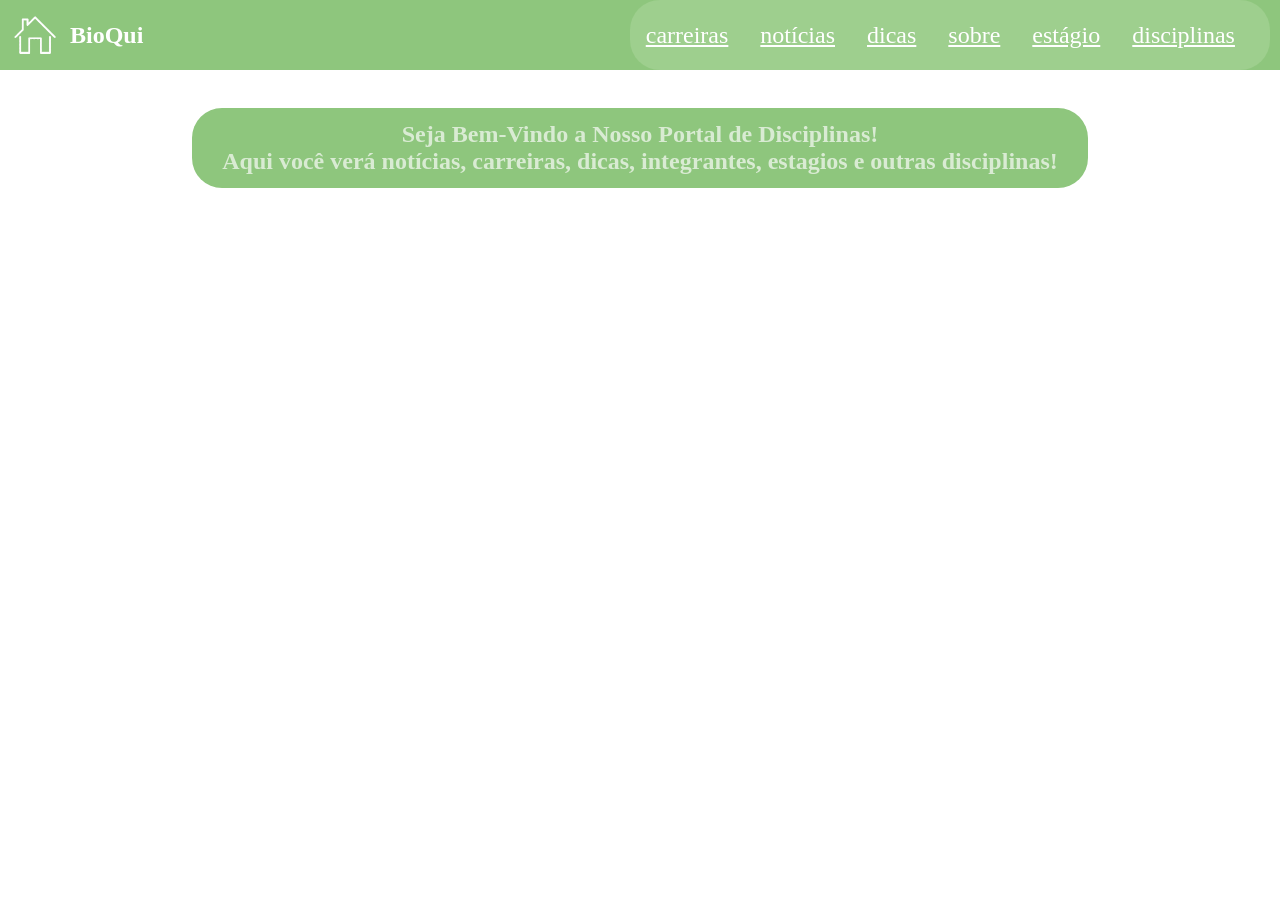
==== index.html @ 7d8a20c1 "feat:inicio dos codigos, (header + pastas organizadas)" ====
<!DOCTYPE html>
<html>
    <head>
        <meta charset="UTF-8"/>
        <title>Início-BioQui</title>
        <link rel="stylesheet" href="./css/style.css"/>
    </head>
    <body>
        <header>
            <section id="logo">
            <img src="./assets/img/inicio-logo.png" alt="logo de casa"/>
            <h1>BioQui</h1>
            </section>
            <section id="outras">
                <a href="./pages/carreiras.html">carreiras</a>
                <a href="./pages/noticias.html">notícias</a>
                <a href="./pages/dicas.html">dicas</a>
                <a href="./pages/sobre.html">sobre</a>
                <a href="./pages/estagio.html">estágio</a>
                <a href="./pages/disciplinas.html">disciplinas</a>

            </section>
        </header>
        <main>
            <section id="bem-vindo">
            <h1>Seja Bem-Vindo a Nosso Portal de Disciplinas!</h1>
            <h2>Aqui você verá notícias, carreiras, dicas, integrantes, estagios e outras disciplinas! </h2>
            </section>
        </main>
    </body>
</html>
---- css/style.css ----
*{
    margin: 0;
    padding:0;
    box-sizing: border-box;
}

header{
    background-color: #8EC67D;
    display:flex;
    flex-wrap:nowrap;
    gap:38%;
    height:70px;
    color:white;
}
header a{
    color: white;
}

#logo{
    display: flex;
    align-items: center;
}

#logo img{
    width:50%;
    height:100%;     
}

#outras{
display:flex;
width:50%;
gap:2rem; 
align-items: center;
background-color: #9ECF8E;
border-radius:30px;
padding: 0 1rem;
font-size: x-large;
}

main{
    background-color:white;
    margin-top: 3%;
}

#bem-vindo{
    color: #D9EBD3;
    background-color:#8EC67D;
    text-align: center;
    width: 70%;
    margin-left:15%;
    border-radius: 30px;
    padding: 1%;
}
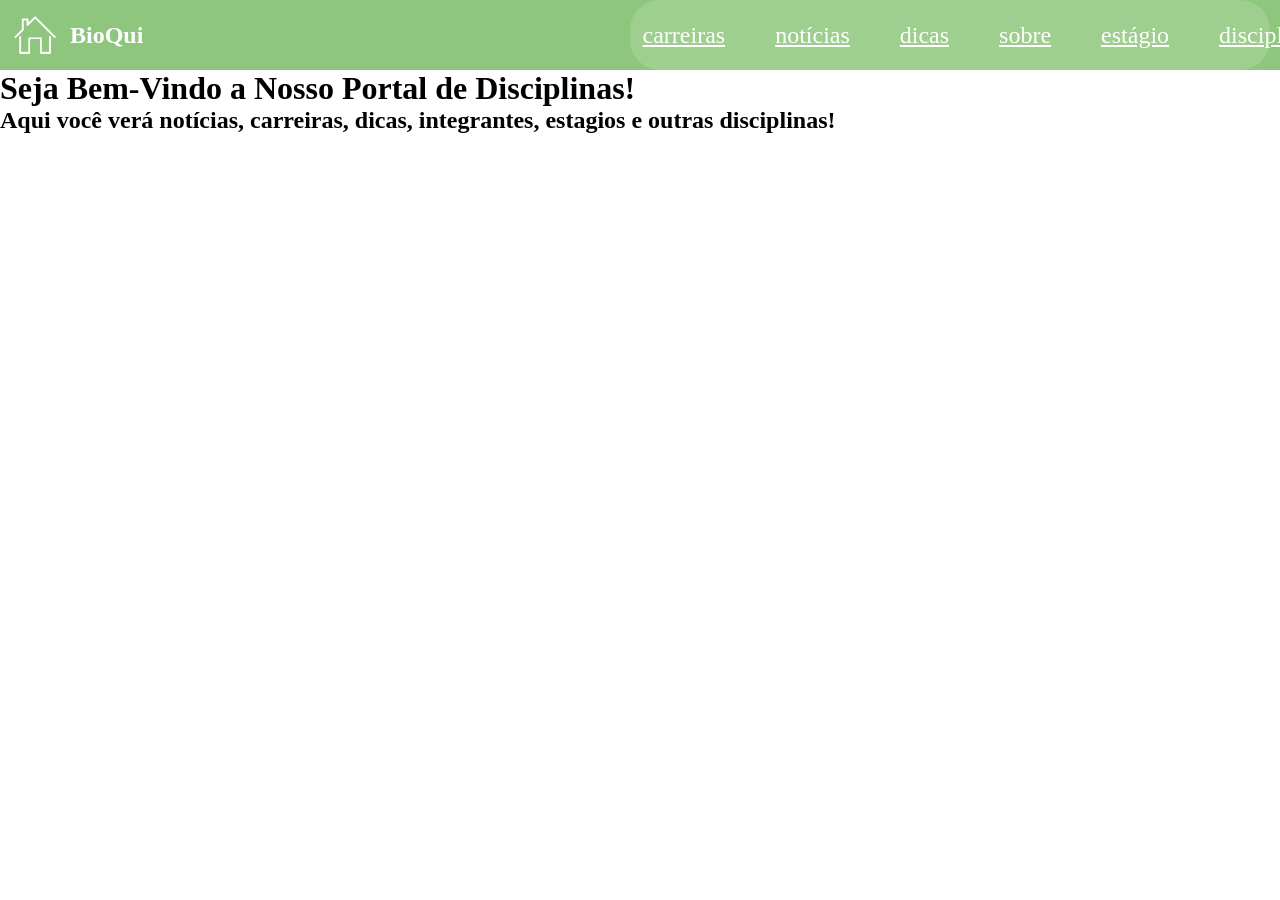
==== commit 80b29b32: "feat: modulos feitos" ====
--- a/index.html
+++ b/index.html
@@ -22,10 +22,8 @@
             </section>
         </header>
         <main>
-            <section id="bem-vindo">
             <h1>Seja Bem-Vindo a Nosso Portal de Disciplinas!</h1>
-            <h2>Aqui você verá notícias, carreiras, dicas, integrantes, estagios e outras disciplinas! </h2>
-            </section>
+            <h2>Aqui você verá notícias, carreiras, dicas, integrantes, estagios e outras disciplinas!</h2>
         </main>
     </body>
 </html>
--- a/css/style.css
+++ b/css/style.css
@@ -9,7 +9,7 @@
     display:flex;
     flex-wrap:nowrap;
     gap:38%;
-    height:70px;
+    height: 70px;
     color:white;
 }
 header a{
@@ -29,25 +29,11 @@
 #outras{
 display:flex;
 width:50%;
-gap:2rem; 
+gap:50px;
 align-items: center;
 background-color: #9ECF8E;
 border-radius:30px;
-padding: 0 1rem;
+padding-left:1%;
+padding-right:1%;
 font-size: x-large;
-}
-
-main{
-    background-color:white;
-    margin-top: 3%;
-}
-
-#bem-vindo{
-    color: #D9EBD3;
-    background-color:#8EC67D;
-    text-align: center;
-    width: 70%;
-    margin-left:15%;
-    border-radius: 30px;
-    padding: 1%;
 }
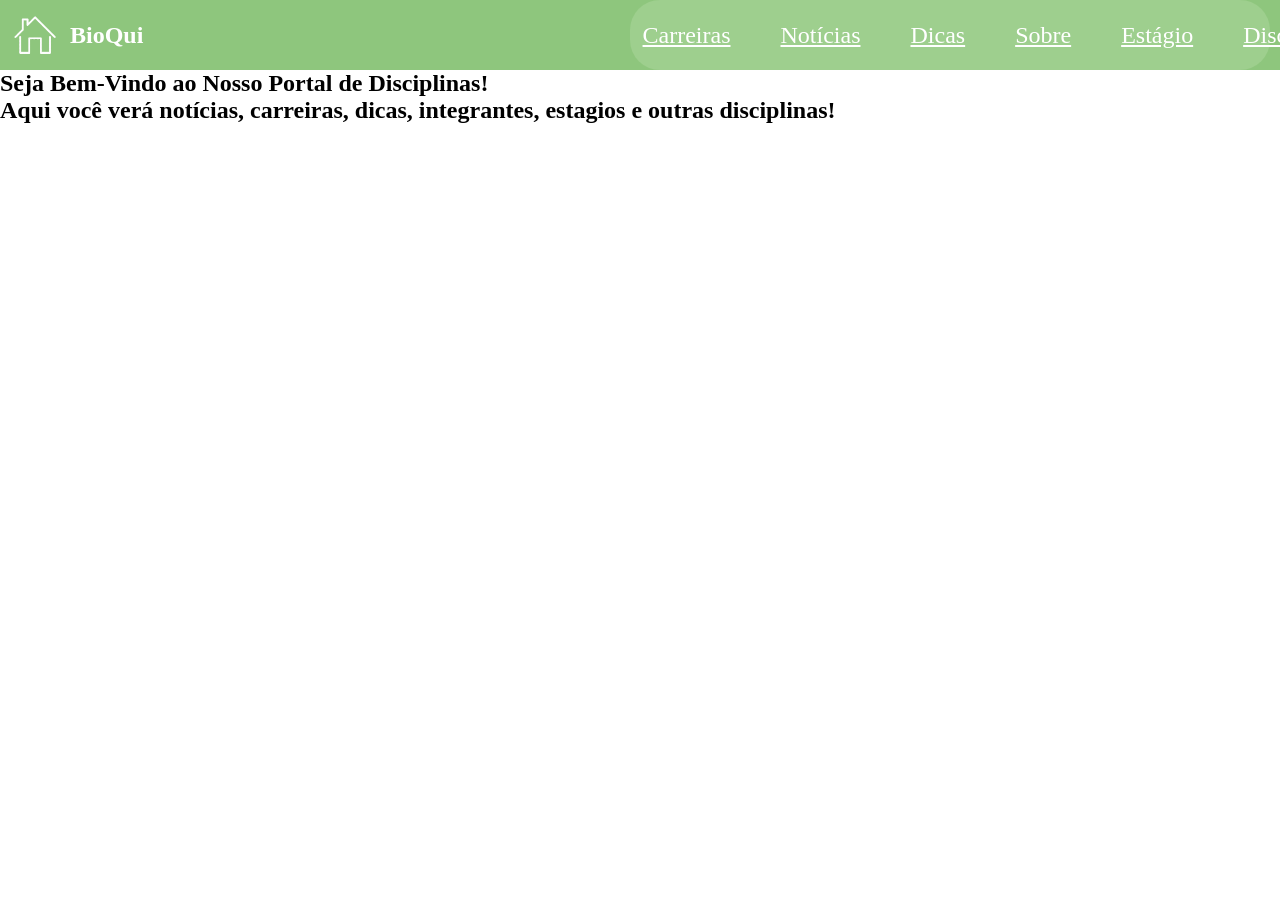
==== commit 557a9665: "feat: faz o sprint05" ====
--- a/index.html
+++ b/index.html
@@ -12,18 +12,20 @@
             <h1>BioQui</h1>
             </section>
             <section id="outras">
-                <a href="./pages/carreiras.html">carreiras</a>
-                <a href="./pages/noticias.html">notícias</a>
-                <a href="./pages/dicas.html">dicas</a>
-                <a href="./pages/sobre.html">sobre</a>
-                <a href="./pages/estagio.html">estágio</a>
-                <a href="./pages/disciplinas.html">disciplinas</a>
+                <a href="./pages/carreiras.html">Carreiras</a>
+                <a href="./pages/noticias.html">Notícias</a>
+                <a href="./pages/dicas.html">Dicas</a>
+                <a href="./pages/sobre.html">Sobre</a>
+                <a href="./pages/estagio.html">Estágio</a>
+                <a href="./pages/disciplinas.html">Disciplinas</a>
 
             </section>
         </header>
         <main>
-            <h1>Seja Bem-Vindo a Nosso Portal de Disciplinas!</h1>
-            <h2>Aqui você verá notícias, carreiras, dicas, integrantes, estagios e outras disciplinas!</h2>
+            <section id="bem-vindo">
+            <h1>Seja Bem-Vindo ao Nosso Portal de Disciplinas!</h1>
+            <h2>Aqui você verá notícias, carreiras, dicas, integrantes, estagios e outras disciplinas! </h2>
+            </section>
         </main>
     </body>
 </html>
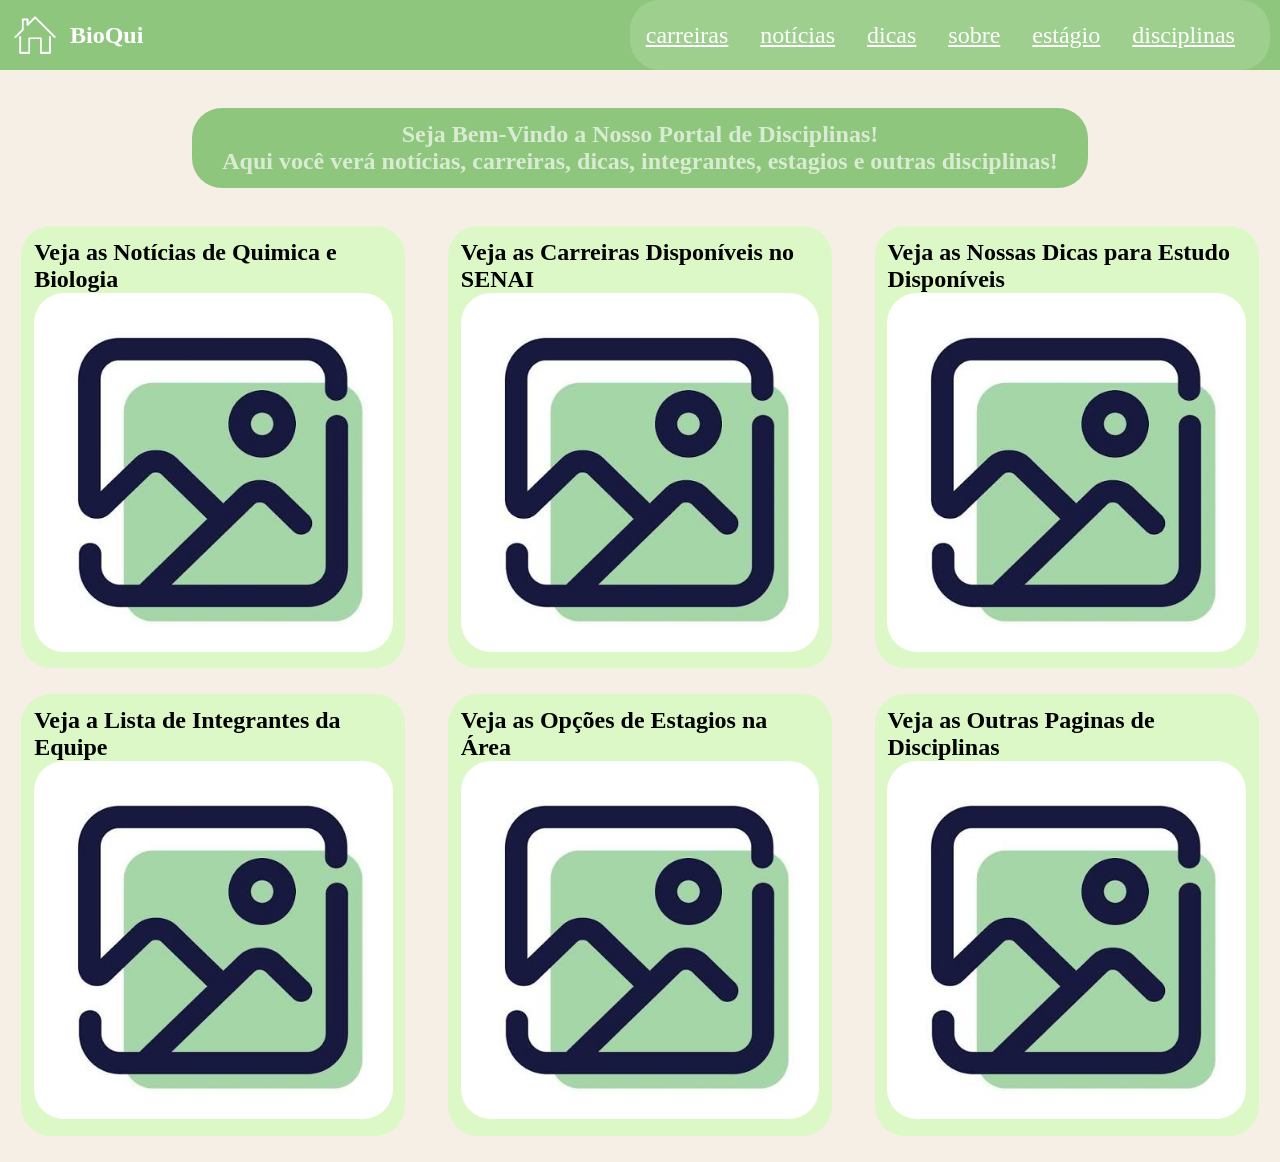
==== commit 52c7a304: "feat: atualização de cores, cards no html e css,placeholder de imagem e links para outras paginas (a" ====
--- a/index.html
+++ b/index.html
@@ -12,19 +12,57 @@
             <h1>BioQui</h1>
             </section>
             <section id="outras">
-                <a href="./pages/carreiras.html">Carreiras</a>
-                <a href="./pages/noticias.html">Notícias</a>
-                <a href="./pages/dicas.html">Dicas</a>
-                <a href="./pages/sobre.html">Sobre</a>
-                <a href="./pages/estagio.html">Estágio</a>
-                <a href="./pages/disciplinas.html">Disciplinas</a>
+                <a href="./pages/carreiras.html">carreiras</a>
+                <a href="./pages/noticias.html">notícias</a>
+                <a href="./pages/dicas.html">dicas</a>
+                <a href="./pages/sobre.html">sobre</a>
+                <a href="./pages/estagio.html">estágio</a>
+                <a href="./pages/disciplinas.html">disciplinas</a>
 
             </section>
         </header>
         <main>
             <section id="bem-vindo">
-            <h1>Seja Bem-Vindo ao Nosso Portal de Disciplinas!</h1>
+            <h1>Seja Bem-Vindo a Nosso Portal de Disciplinas!</h1>
             <h2>Aqui você verá notícias, carreiras, dicas, integrantes, estagios e outras disciplinas! </h2>
+            </section>
+            <section id="portal">
+                <section class="cards">
+                <a href="./pages/exemplo.html">
+                <h2>Veja as Notícias de Quimica e Biologia</h2>
+                <img src="./assets/img/placeholder.png">
+                </a>
+                </section>
+                <section class="cards">
+                <a href="./pages/exemplo.html">
+                <h2>Veja as Carreiras Disponíveis no SENAI</h2>
+                <img src="./assets/img/placeholder.png">
+                </a>
+                </section>
+                <section class="cards">
+                <a href="./pages/exemplo.html">
+                <h2>Veja as Nossas Dicas para Estudo Disponíveis </h2>
+                <img src="./assets/img/placeholder.png">
+                </a>
+                </section>
+                <section class="cards">
+                <a href="./pages/exemplo.html">
+                <h2>Veja a Lista de Integrantes da Equipe</h2>
+                <img src="./assets/img/placeholder.png">
+                </a>
+                </section>
+                <section class="cards">
+                <a href="./pages/exemplo.html">
+                <h2>Veja as Opções de Estagios na Área</h2>
+                <img src="./assets/img/placeholder.png">
+                </a>
+                </section>
+                <section class="cards">
+                <a href="./pages/exemplo.html">
+                <h2>Veja as Outras Paginas de Disciplinas </h2>
+                <img src="./assets/img/placeholder.png">
+                </a>
+                </section>
             </section>
         </main>
     </body>
--- a/css/style.css
+++ b/css/style.css
@@ -9,7 +9,7 @@
     display:flex;
     flex-wrap:nowrap;
     gap:38%;
-    height: 70px;
+    height:70px;
     color:white;
 }
 header a{
@@ -29,11 +29,55 @@
 #outras{
 display:flex;
 width:50%;
-gap:50px;
+gap:2rem; 
 align-items: center;
 background-color: #9ECF8E;
 border-radius:30px;
-padding-left:1%;
-padding-right:1%;
+padding: 0 1rem;
 font-size: x-large;
+}
+
+body{
+    background-color:#F5EFE6;
+}
+
+main{
+    margin-top: 3%;
+}
+
+#bem-vindo{
+    color: #D9EBD3;
+    background-color:#8EC67D;
+    text-align: center;
+    width: 70%;
+    margin-left:15%;
+    border-radius: 30px;
+    padding: 1%;
+}
+
+#portal{
+    margin-top:3%;
+    flex-wrap: wrap;
+    display: flex;
+    justify-content: space-around;
+}
+
+.cards{
+    height:20%;
+    width: 30%;
+    background-color: rgb(220, 248, 199);
+    border-radius: 30px;
+    margin-bottom: 2%;
+    padding:1%;
+}
+
+.cards img{
+    width: 100%;
+    height:10%;
+    border-radius: 30px;;
+}
+
+.cards a{
+    text-decoration: none;
+    color:black;
 }
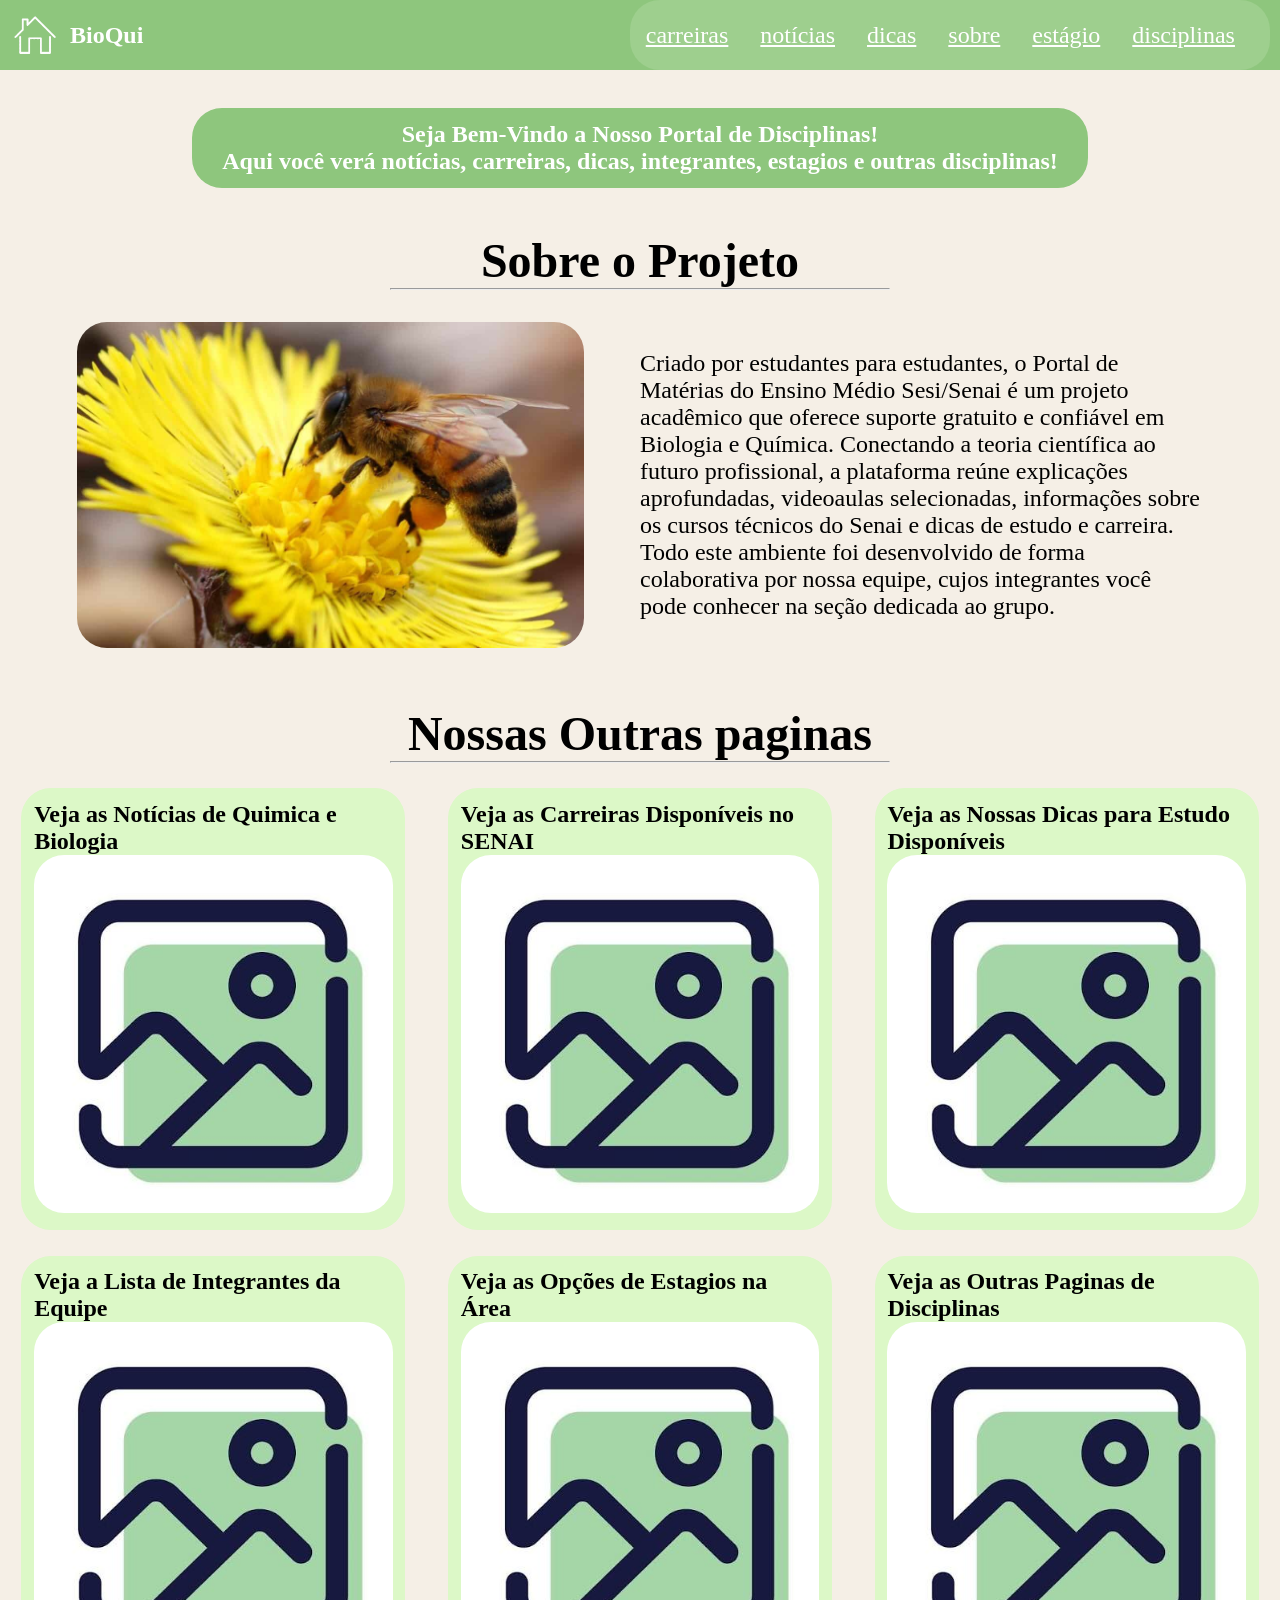
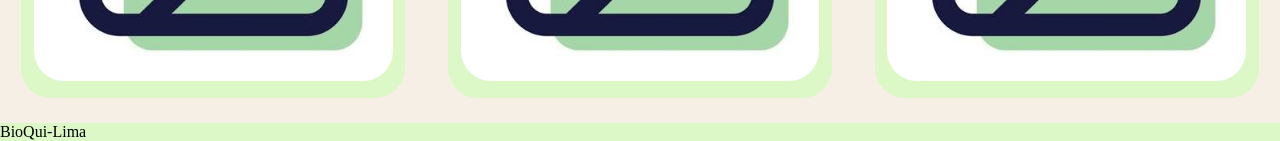
==== commit 1243c07c: "feat: finalização do css e da paginal inicial (remoção de placeholders no proximo commit)" ====
--- a/index.html
+++ b/index.html
@@ -25,6 +25,19 @@
             <section id="bem-vindo">
             <h1>Seja Bem-Vindo a Nosso Portal de Disciplinas!</h1>
             <h2>Aqui você verá notícias, carreiras, dicas, integrantes, estagios e outras disciplinas! </h2>
+            </section>
+            <section class="titulo">
+                <h2>Sobre o Projeto</h2>
+                <hr>
+            </section>
+            
+            <section id="info">
+                <img src="./assets/img/mutualismo.png">
+                <p>Criado por estudantes para estudantes, o Portal de Matérias do Ensino Médio Sesi/Senai é um projeto acadêmico que oferece suporte gratuito e confiável em Biologia e Química. Conectando a teoria científica ao futuro profissional, a plataforma reúne explicações aprofundadas, videoaulas selecionadas, informações sobre os cursos técnicos do Senai e dicas de estudo e carreira. Todo este ambiente foi desenvolvido de forma colaborativa por nossa equipe, cujos integrantes você pode conhecer na seção dedicada ao grupo.</p>
+            </section>
+            <section class="titulo">
+                <h2>Nossas Outras paginas</h2>
+                <hr>
             </section>
             <section id="portal">
                 <section class="cards">
@@ -65,5 +78,8 @@
                 </section>
             </section>
         </main>
+        <footer>
+            <p>BioQui-Lima</p>
+        </footer>
     </body>
 </html>
--- a/css/style.css
+++ b/css/style.css
@@ -46,7 +46,7 @@
 }
 
 #bem-vindo{
-    color: #D9EBD3;
+    color: #ffffff;
     background-color:#8EC67D;
     text-align: center;
     width: 70%;
@@ -55,8 +55,39 @@
     padding: 1%;
 }
 
+#info{
+    display:flex;
+    color: rgb(0, 0, 0);
+    margin-top: 1%;
+    width: 90%;
+    height: 50%;
+    margin-left:5%;
+    padding:1%;
+    border-radius: 30px;
+    gap:5%;
+    font-size: x-large;
+    align-items: center;
+}
+
+#info img{
+    width: 45%;
+    height: 80%;
+    border-radius: 30px;
+}
+
+.titulo{
+    margin-top:3%;
+    border-radius: 30px;
+    padding:0.5%;
+    width:40%;
+    margin-left: 30%;
+    color:#000000;
+    font-size: xx-large;
+    text-align: center;
+}
+
 #portal{
-    margin-top:3%;
+    margin-top:1.5%;
     flex-wrap: wrap;
     display: flex;
     justify-content: space-around;
@@ -80,4 +111,8 @@
 .cards a{
     text-decoration: none;
     color:black;
-}+}
+
+footer{
+    background-color:  rgb(220, 248, 199);
+}   
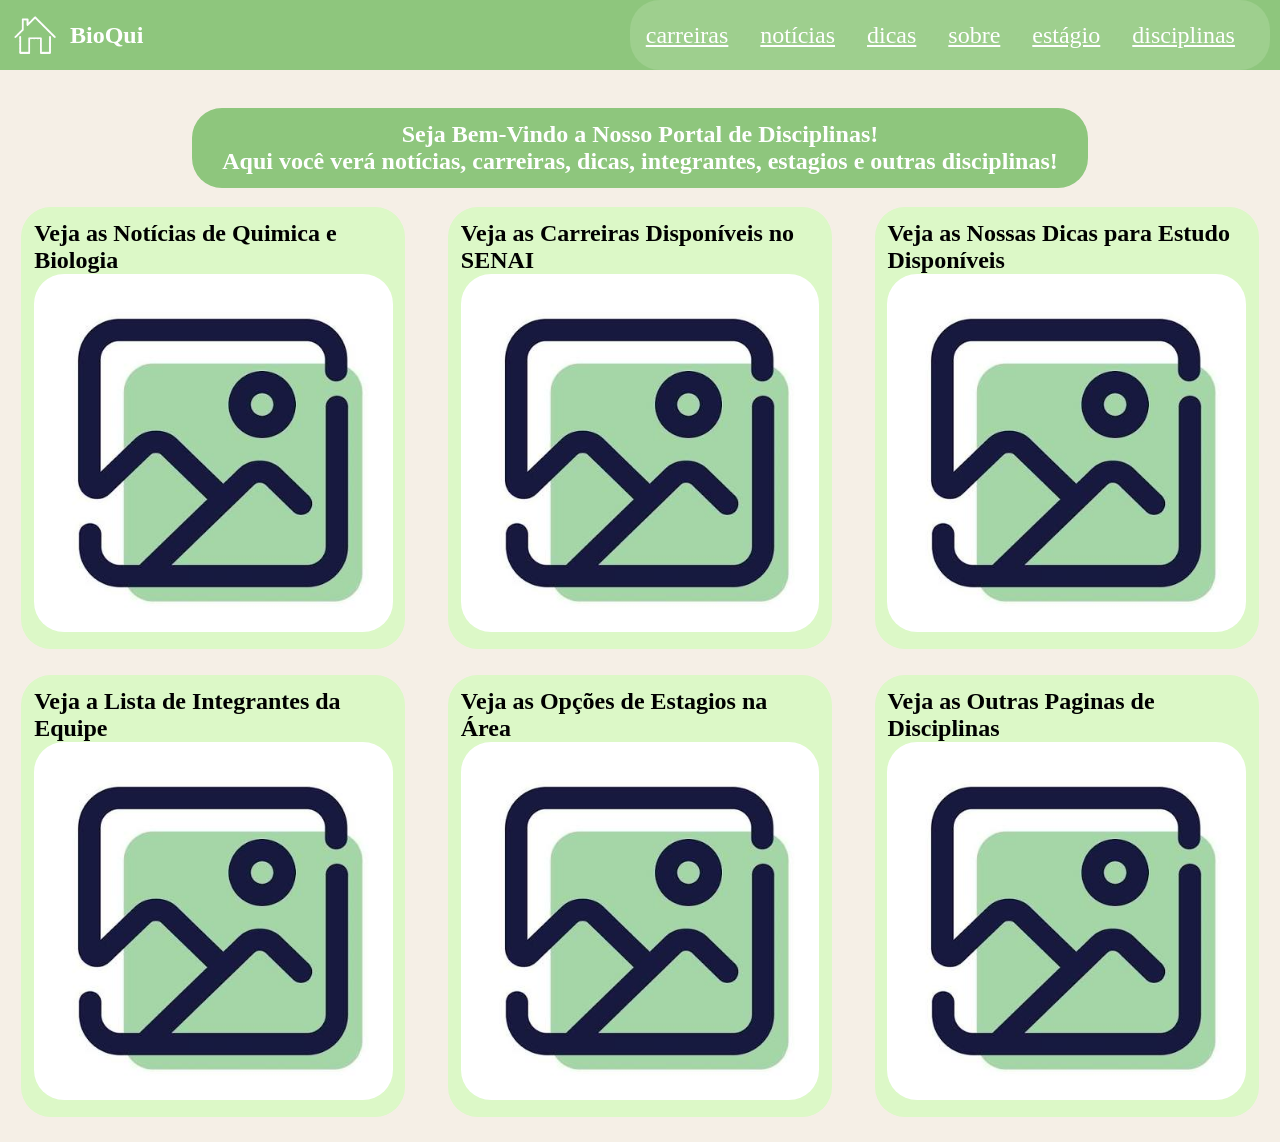
==== commit 01a4bf00: "feat: alteracoes na pagina dicas e aprimoramentos" ====
--- a/index.html
+++ b/index.html
@@ -25,19 +25,6 @@
             <section id="bem-vindo">
             <h1>Seja Bem-Vindo a Nosso Portal de Disciplinas!</h1>
             <h2>Aqui você verá notícias, carreiras, dicas, integrantes, estagios e outras disciplinas! </h2>
-            </section>
-            <section class="titulo">
-                <h2>Sobre o Projeto</h2>
-                <hr>
-            </section>
-            
-            <section id="info">
-                <img src="./assets/img/mutualismo.png">
-                <p>Criado por estudantes para estudantes, o Portal de Matérias do Ensino Médio Sesi/Senai é um projeto acadêmico que oferece suporte gratuito e confiável em Biologia e Química. Conectando a teoria científica ao futuro profissional, a plataforma reúne explicações aprofundadas, videoaulas selecionadas, informações sobre os cursos técnicos do Senai e dicas de estudo e carreira. Todo este ambiente foi desenvolvido de forma colaborativa por nossa equipe, cujos integrantes você pode conhecer na seção dedicada ao grupo.</p>
-            </section>
-            <section class="titulo">
-                <h2>Nossas Outras paginas</h2>
-                <hr>
             </section>
             <section id="portal">
                 <section class="cards">
@@ -78,8 +65,5 @@
                 </section>
             </section>
         </main>
-        <footer>
-            <p>BioQui-Lima</p>
-        </footer>
     </body>
 </html>
--- a/css/style.css
+++ b/css/style.css
@@ -3,6 +3,7 @@
     padding:0;
     box-sizing: border-box;
 }
+
 
 header{
     background-color: #8EC67D;
@@ -16,15 +17,18 @@
     color: white;
 }
 
+
 #logo{
     display: flex;
     align-items: center;
 }
 
+
 #logo img{
     width:50%;
     height:100%;     
 }
+
 
 #outras{
 display:flex;
@@ -37,13 +41,16 @@
 font-size: x-large;
 }
 
+
 body{
     background-color:#F5EFE6;
 }
 
+
 main{
     margin-top: 3%;
 }
+
 
 #bem-vindo{
     color: #ffffff;
@@ -54,6 +61,7 @@
     border-radius: 30px;
     padding: 1%;
 }
+
 
 #info{
     display:flex;
@@ -69,11 +77,13 @@
     align-items: center;
 }
 
+
 #info img{
     width: 45%;
     height: 80%;
     border-radius: 30px;
 }
+
 
 .titulo{
     margin-top:3%;
@@ -86,12 +96,14 @@
     text-align: center;
 }
 
+
 #portal{
     margin-top:1.5%;
     flex-wrap: wrap;
     display: flex;
     justify-content: space-around;
 }
+
 
 .cards{
     height:20%;
@@ -102,17 +114,20 @@
     padding:1%;
 }
 
+
 .cards img{
     width: 100%;
     height:10%;
     border-radius: 30px;;
 }
 
+
 .cards a{
     text-decoration: none;
     color:black;
 }
 
+
 footer{
     background-color:  rgb(220, 248, 199);
-}   +}
